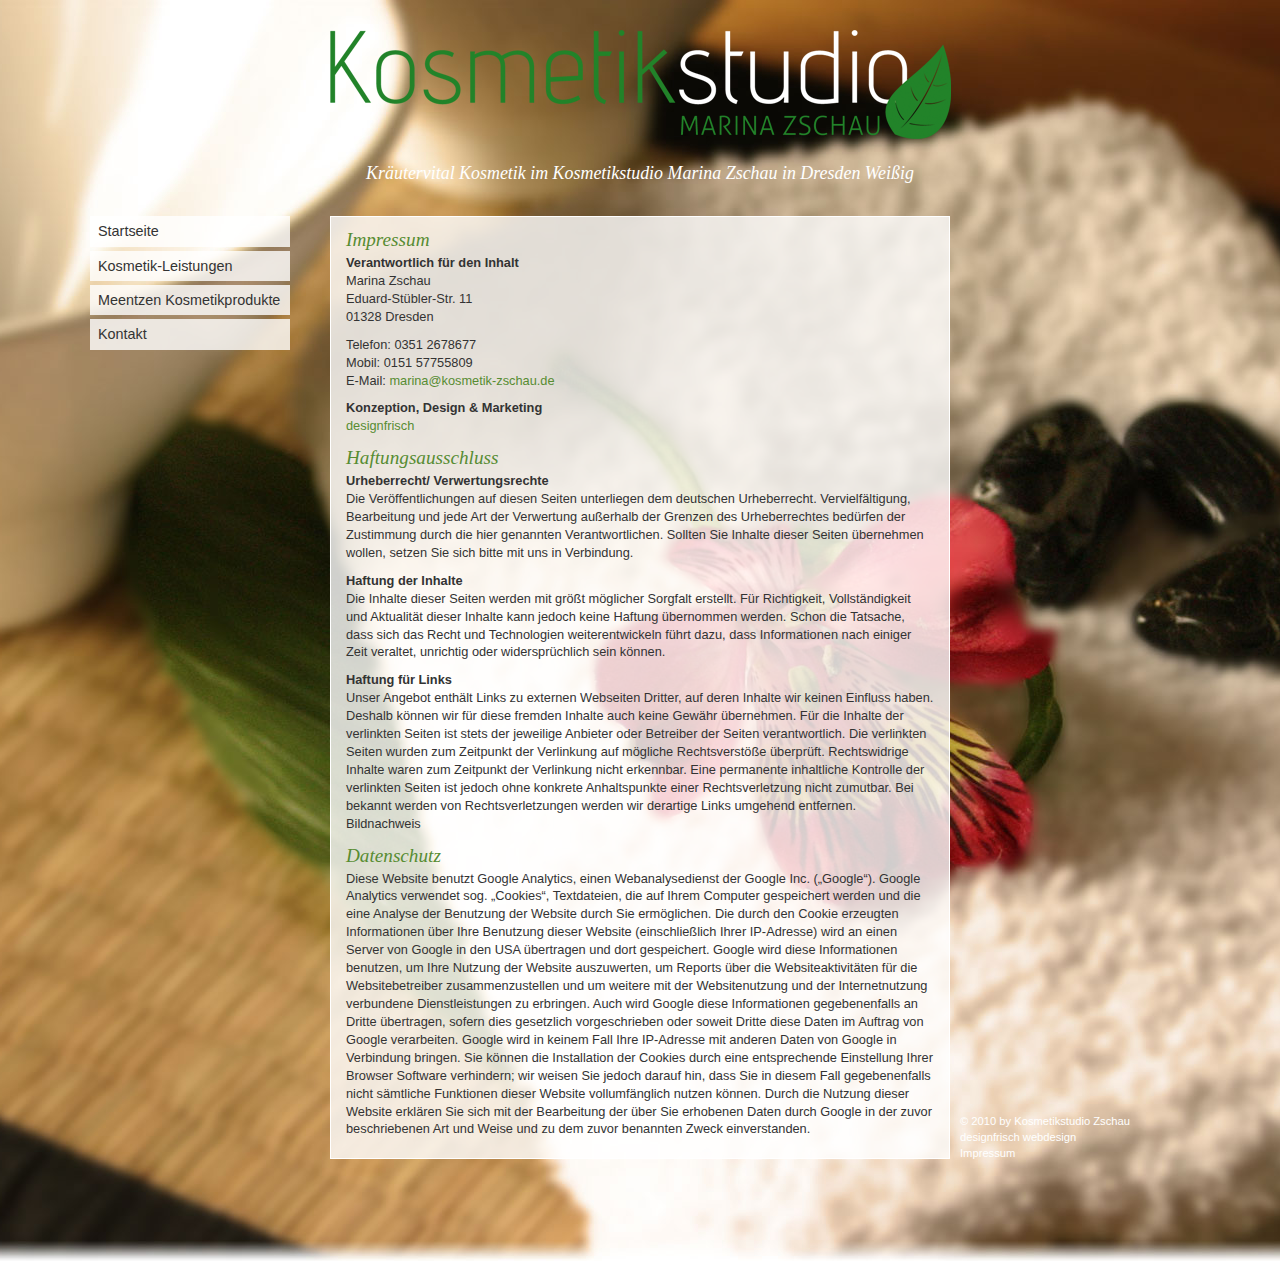
==== impressum.html @ 9be3d1a3 "upload from 1.com" ====
<!DOCTYPE html PUBLIC "-//W3C//DTD XHTML 1.0 Transitional//EN" "http://www.w3.org/TR/xhtml1/DTD/xhtml1-transitional.dtd">
<html xmlns="http://www.w3.org/1999/xhtml">
<head>
<meta http-equiv="Content-Type" content="text/html; charset=utf-8" />
<title>Impressum Kosmetikstudio Marina Zschau</title>
<meta name="description" content="Impressum des Kosmetikstudio Zschau in Dresden Weißig." />
<meta name="keywords" content="kosmetik, kosmetikstudio, marina zschau, dresden, kräutervital kosmetik charlotte meentzen" />
<link rel="stylesheet" type="text/css" href="kosmetik-dresden.css" />
<link rel="SHORTCUT ICON" href="/favicon.ico">

</head>

<body>
<div id="wrapper">
	<div id="header">
		<img src="img/logo.png" alt="logo" />
		<h1 class="slogan">Kräutervital Kosmetik im Kosmetikstudio Marina Zschau in Dresden Weißig</h1>
	</div>
	 
	<div id="nav">	
		<a href="index.html">Startseite</a>
		<a href="kosmetik-leistungen.html">Kosmetik-Leistungen</a>
		<a href="kosmetik-produkte.html">Meentzen Kosmetikprodukte</a>
		<a class="last" href="kontakt.html">Kontakt</a>
	</div>
	
	<div id="content">
		<h2>Impressum</h2>
		<h3>Verantwortlich für den Inhalt</h3>
		<p>Marina Zschau<br />
		Eduard-Stübler-Str. 11<br />
		01328 Dresden</p>
		<p>Telefon: 0351 2678677<br />
		Mobil: 0151 57755809<br />
		E-Mail: <script type="text/javascript"><!-- 
		var name = "&#109;&#97;&#114;&#105;&#110;&#97;";
		var domain = "&#107;&#111;&#115;&#109;&#101;&#116;&#105;&#107;&#45;&#122;&#115;&#99;&#104;&#97;&#117;&#46;&#100;&#101;";
		document.write('<a href=\"mailto:' + name + '&#64' + domain + '\">');
		document.write(name + '&#64' + domain + '</a>');
		// -->
		</script></p>
		<h3>Konzeption, Design & Marketing</h3>
		<p><a href="http://www.designfrisch.de" target="_blank">designfrisch</a></p>
		<h2>Haftungsausschluss</h2>
		<h3>Urheberrecht/ Verwertungsrechte</h3>
		<p>Die Veröffentlichungen auf diesen Seiten unterliegen dem deutschen Urheberrecht. Vervielfältigung, Bearbeitung und jede Art der Verwertung außerhalb der Grenzen des Urheberrechtes bedürfen der Zustimmung durch die hier genannten Verantwortlichen. Sollten Sie Inhalte dieser Seiten übernehmen wollen, setzen Sie sich bitte mit uns in Verbindung.</p>
		<h3>Haftung der Inhalte</h3>
		<p>Die Inhalte dieser Seiten werden mit größt möglicher Sorgfalt erstellt. Für Richtigkeit, Vollständigkeit und Aktualität dieser Inhalte kann jedoch keine Haftung übernommen werden. Schon die Tatsache, dass sich das Recht und Technologien weiterentwickeln führt dazu, dass Informationen nach einiger Zeit veraltet, unrichtig oder widersprüchlich sein können.</p>
		<h3>Haftung für Links</h3>
		<p>Unser Angebot enthält Links zu externen Webseiten Dritter, auf deren Inhalte wir keinen Einfluss haben. Deshalb können wir für diese fremden Inhalte auch keine Gewähr übernehmen. Für die Inhalte der verlinkten Seiten ist stets der jeweilige Anbieter oder Betreiber der Seiten verantwortlich. Die verlinkten Seiten wurden zum Zeitpunkt der Verlinkung auf mögliche Rechtsverstöße überprüft. Rechtswidrige Inhalte waren zum Zeitpunkt der Verlinkung nicht erkennbar. Eine permanente inhaltliche Kontrolle der verlinkten Seiten ist jedoch ohne konkrete Anhaltspunkte einer Rechtsverletzung nicht zumutbar. Bei bekannt werden von Rechtsverletzungen werden wir derartige Links umgehend entfernen.
Bildnachweis</p>
		<h2>Datenschutz</h2>
		<p>Diese Website benutzt Google Analytics, einen Webanalysedienst der Google Inc. („Google“). Google Analytics verwendet sog. „Cookies“, Textdateien, die auf Ihrem Computer gespeichert werden und die eine Analyse der Benutzung der Website durch Sie ermöglichen. Die durch den Cookie erzeugten Informationen über Ihre Benutzung dieser Website (einschließlich Ihrer IP-Adresse) wird an einen Server von Google in den USA übertragen und dort gespeichert. Google wird diese Informationen benutzen, um Ihre Nutzung der Website auszuwerten, um Reports über die Websiteaktivitäten für die Websitebetreiber zusammenzustellen und um weitere mit der Websitenutzung und der Internetnutzung verbundene Dienstleistungen zu erbringen. Auch wird Google diese Informationen gegebenenfalls an Dritte übertragen, sofern dies gesetzlich vorgeschrieben oder soweit Dritte diese Daten im Auftrag von Google verarbeiten. Google wird in keinem Fall Ihre IP-Adresse mit anderen Daten von Google in Verbindung bringen. Sie können die Installation der Cookies durch eine entsprechende Einstellung Ihrer Browser Software verhindern; wir weisen Sie jedoch darauf hin, dass Sie in diesem Fall gegebenenfalls nicht sämtliche Funktionen dieser Website vollumfänglich nutzen können. Durch die Nutzung dieser Website erklären Sie sich mit der Bearbeitung der über Sie erhobenen Daten durch Google in der zuvor beschriebenen Art und Weise und zu dem zuvor benannten Zweck einverstanden.</p>
	</div>
	
	<div id="footer"> 
		&copy; 2010 by Kosmetikstudio Zschau<br />
		<a href="http://designfrisch.de" target="_blank" title="webdesign by designfrisch">designfrisch webdesign</a><br />
		<a href="impressum.html">Impressum</a>	
	</div>
	
</div>

<script type="text/javascript">var gaJsHost = (("https:" == document.location.protocol) ? "https://ssl." : "http://www."); document.write(unescape("%3Cscript src='" + gaJsHost + "google-analytics.com/ga.js' type='text/javascript'%3E%3C/script%3E"));</script>
<script type="text/javascript">try {var pageTracker = _gat._getTracker("UA-11064479-1"); pageTracker._trackPageview(); } catch(err) {}</script>
</body>
</html>
---- kosmetik-dresden.css ----
/* ----------------------------- general information ----------------------------- *
#578c32 GREEN
#E2F4ED GREEN BG

Author: Stefan Kandler, Designfrisch
Author URI: http://www.designfrisch.de

/* ----------------------------- resets ----------------------------- */
html, body, div, span, applet, object, iframe, 
h1, h2, h3, h4, h5, h6, p, blockquote, pre,
a, abbr, acronym, address, big, cite, code,
del, dfn, em, font, img, ins, kbd, q, s, samp,
small, strike, strong, sub, sup, tt, var,
b, u, i, center,
dl, dt, dd, ol, ul, li,
fieldset, form, label, legend,
table, caption, tbody, tfoot, thead, tr, th, td { margin:0; padding:0; border:0; outline:0; font-size:100%; vertical-align:baseline; background:transparent; }

body { line-height:1; }
ol, ul { list-style:none; }
blockquote, q { quotes:none; }
blockquote:before, blockquote:after, q:before, q:after { content:''; content:none; }

:focus { outline:0; } /* remember to define focus styles! */
ins { text-decoration:none; } /* remember to highlight inserts somehow! */
del { text-decoration:line-through; }
table { border-collapse:collapse; border-spacing:0; } /* tables still need 'cellspacing="0"' in the markup */

/* ----------------------------- basic ----------------------------- */
body { background:url("img/bg-wellness2.jpg") top center no-repeat fixed; font-family:Arial, Verdana, Helvetica, sans-serif; font-size:100.01%; color: #333 }
/****alternativer bg****
body { background:url("img/bg-blume.jpg") bottom right no-repeat fixed; font-family:Arial, Verdana, Helvetica, sans-serif; font-size:100.01%; color: #333 }
*/
h1, h2 { font-size:1.4em; line-height: 1.4em; font-family: Georgia, Times, "Times New Roman", serif; font-style:italic; font-weight:normal; color:#578c32; }
h2 { font-size:1.2em; }
h3 { font-size:.8em; color:#333; font-weight:bold; line-height:1.4em  }
p, ol, ul { font-size:.8em; line-height:1.4em; margin-bottom:10px; }
ul { list-style:disc; margin-left:20px; }
ol { list-style:decimal; margin-left:20px; }
a, a:link, a:visited { text-decoration:none; color:#578c32 }
a:active, a:hover { text-decoration:underline }

/* ----------------------------- layers Index ----------------------------- */
#wrapperIndex { margin:5% auto 0; width:350px; }
#wrapperIndex img.logo { padding-bottom:20px; }
#wrapperIndex img.left { border:3px solid #eee }
h1.index { font-size:1.4em; margin: 10px 0 }
h2.index { font-size:.8em; font-weight:bold; font-family: Arial, Verdana, Helvetica, sans-serif; color:#333; font-style:normal }
#wrapperIndex div.kontakt { border:1px solid #ddd; padding:5px 5px 0; }

/* ----------------------------- layers ----------------------------- */
#wrapper { width:620px; margin:0px auto 100px; }
#header { margin-bottom:30px; padding:30px 0 0 0; text-align:center; font-size:.8em }
#header h1.slogan { margin-top: 20px; color:#fff }
#nav { width:200px; margin-left:-240px; font-size: .9em; float:left; overflow: hidden; padding:0px 0;  }
#nav a { display:block;padding:8px; margin-bottom:4px; color:#333; background:url("img/bg-white.png") top left; }
#nav a.current,
#nav a:hover { background:#fff; text-decoration:none; color:#578c32 }
#content { overflow: hidden; background:url("img/bg-white.png") top left; padding:10px 15px; border: 1px solid #fff; }
#footer { position:relative; margin:-45px 0 0 630px; width:180px; font-size:.7em; color:#fff; line-height:1.4em; }
#footer a { color:#fff; text-decoration:none }
#footer a:hover { color:#666; text-decoration: underline }

/* ----------------------------- layers ----------------------------- */

.left { float:left; margin:0 15px 10px 0 }
.right { float:right; margin:20px 0;  }
form .last { margin-right:0; }
.box { display:inline; width: 200px; margin:20px 5px 10px 0; float:left }
.box2 { width: 230px }
.map { margin:10px 0; text-align:right; }
.map iframe { padding:1px; border:1px solid #ccc }
.map small { font-size:.7em; }


/* ----------------------------- Formular ----------------------------------------- /
.formularbox { clear:left; padding:10px 0 }
form {margin:0;}
.feld { float:left;; margin:0 25px 10px 0; display:inline; }
.feld label { color:#999; font-style:italic; font-weight:normal; letter-spacing: .05em; font-size:.8em; }
.half input, .half select { width:273px; margin:4px 0; font-style:italic; letter-spacing:.1em }
.full input, .full textarea { width:580px; margin:4px 0; font-style:italic; letter-spacing:.1em; font-size:.7em }
.feld input, .feld textarea, .feld select { padding:4px 2px; font-family:Arial, Tahoma, Verdana;  }

.feld textarea.error, .feld input.error { border-color:#f00; background:#ffe8e8 }

input[type=text],
.half select,
.full textarea { border:1px dotted #333; background:none; color:#333; padding:5px 2px }

input[type=text]:focus, 
select:focus, 
textarea:focus { background-color:#fff; color:#000; }
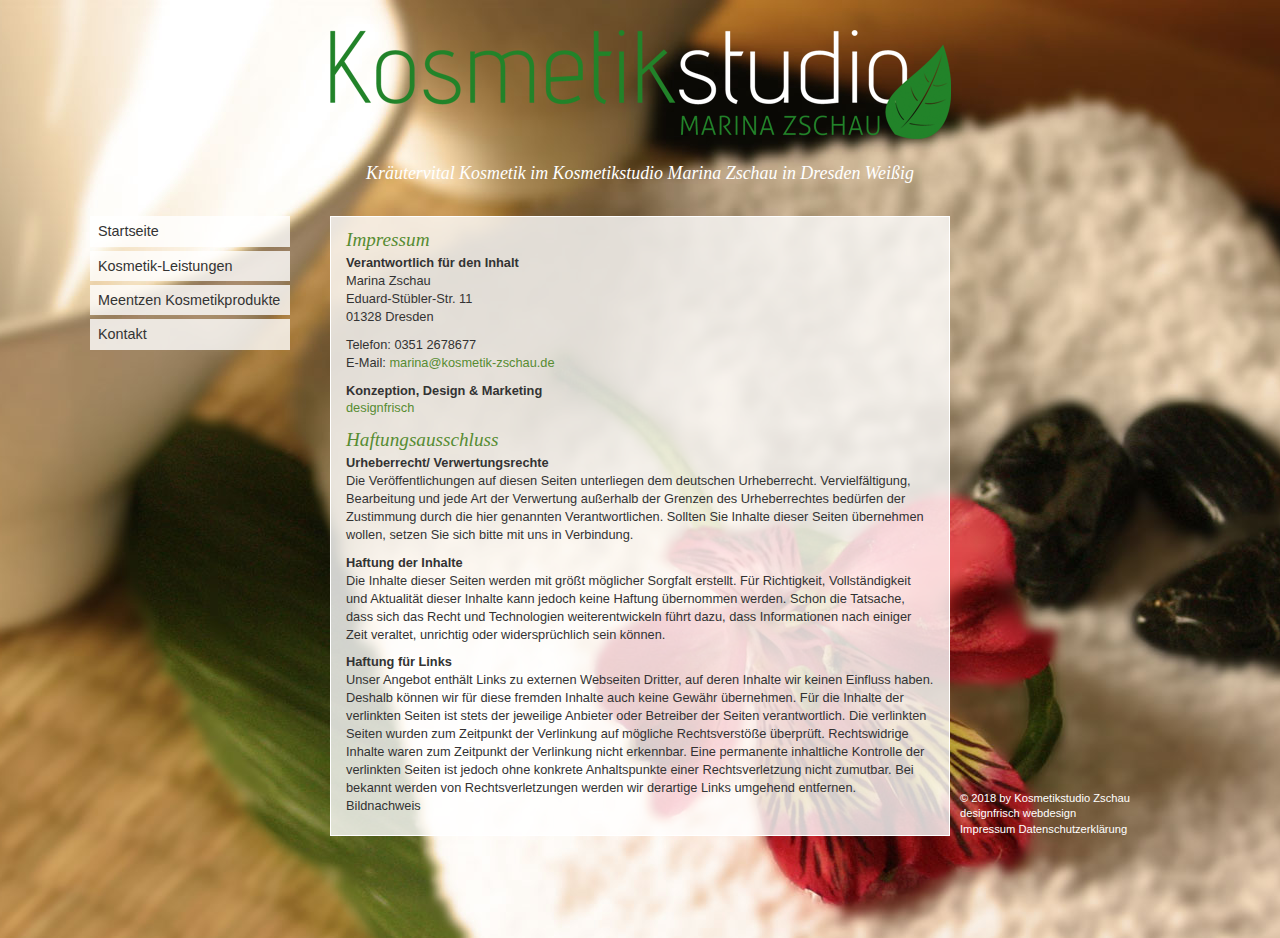
==== commit f36db31f: "Update GPDR" ====
--- a/impressum.html
+++ b/impressum.html
@@ -31,7 +31,6 @@
 		Eduard-Stübler-Str. 11<br />
 		01328 Dresden</p>
 		<p>Telefon: 0351 2678677<br />
-		Mobil: 0151 57755809<br />
 		E-Mail: <script type="text/javascript"><!-- 
 		var name = "&#109;&#97;&#114;&#105;&#110;&#97;";
 		var domain = "&#107;&#111;&#115;&#109;&#101;&#116;&#105;&#107;&#45;&#122;&#115;&#99;&#104;&#97;&#117;&#46;&#100;&#101;";
@@ -49,14 +48,13 @@
 		<h3>Haftung für Links</h3>
 		<p>Unser Angebot enthält Links zu externen Webseiten Dritter, auf deren Inhalte wir keinen Einfluss haben. Deshalb können wir für diese fremden Inhalte auch keine Gewähr übernehmen. Für die Inhalte der verlinkten Seiten ist stets der jeweilige Anbieter oder Betreiber der Seiten verantwortlich. Die verlinkten Seiten wurden zum Zeitpunkt der Verlinkung auf mögliche Rechtsverstöße überprüft. Rechtswidrige Inhalte waren zum Zeitpunkt der Verlinkung nicht erkennbar. Eine permanente inhaltliche Kontrolle der verlinkten Seiten ist jedoch ohne konkrete Anhaltspunkte einer Rechtsverletzung nicht zumutbar. Bei bekannt werden von Rechtsverletzungen werden wir derartige Links umgehend entfernen.
 Bildnachweis</p>
-		<h2>Datenschutz</h2>
-		<p>Diese Website benutzt Google Analytics, einen Webanalysedienst der Google Inc. („Google“). Google Analytics verwendet sog. „Cookies“, Textdateien, die auf Ihrem Computer gespeichert werden und die eine Analyse der Benutzung der Website durch Sie ermöglichen. Die durch den Cookie erzeugten Informationen über Ihre Benutzung dieser Website (einschließlich Ihrer IP-Adresse) wird an einen Server von Google in den USA übertragen und dort gespeichert. Google wird diese Informationen benutzen, um Ihre Nutzung der Website auszuwerten, um Reports über die Websiteaktivitäten für die Websitebetreiber zusammenzustellen und um weitere mit der Websitenutzung und der Internetnutzung verbundene Dienstleistungen zu erbringen. Auch wird Google diese Informationen gegebenenfalls an Dritte übertragen, sofern dies gesetzlich vorgeschrieben oder soweit Dritte diese Daten im Auftrag von Google verarbeiten. Google wird in keinem Fall Ihre IP-Adresse mit anderen Daten von Google in Verbindung bringen. Sie können die Installation der Cookies durch eine entsprechende Einstellung Ihrer Browser Software verhindern; wir weisen Sie jedoch darauf hin, dass Sie in diesem Fall gegebenenfalls nicht sämtliche Funktionen dieser Website vollumfänglich nutzen können. Durch die Nutzung dieser Website erklären Sie sich mit der Bearbeitung der über Sie erhobenen Daten durch Google in der zuvor beschriebenen Art und Weise und zu dem zuvor benannten Zweck einverstanden.</p>
 	</div>
 	
 	<div id="footer"> 
-		&copy; 2010 by Kosmetikstudio Zschau<br />
+		&copy; 2018 by Kosmetikstudio Zschau<br />
 		<a href="http://designfrisch.de" target="_blank" title="webdesign by designfrisch">designfrisch webdesign</a><br />
 		<a href="impressum.html">Impressum</a>	
+		<a href="daten.html">Datenschutzerklärung</a>	
 	</div>
 	
 </div>
